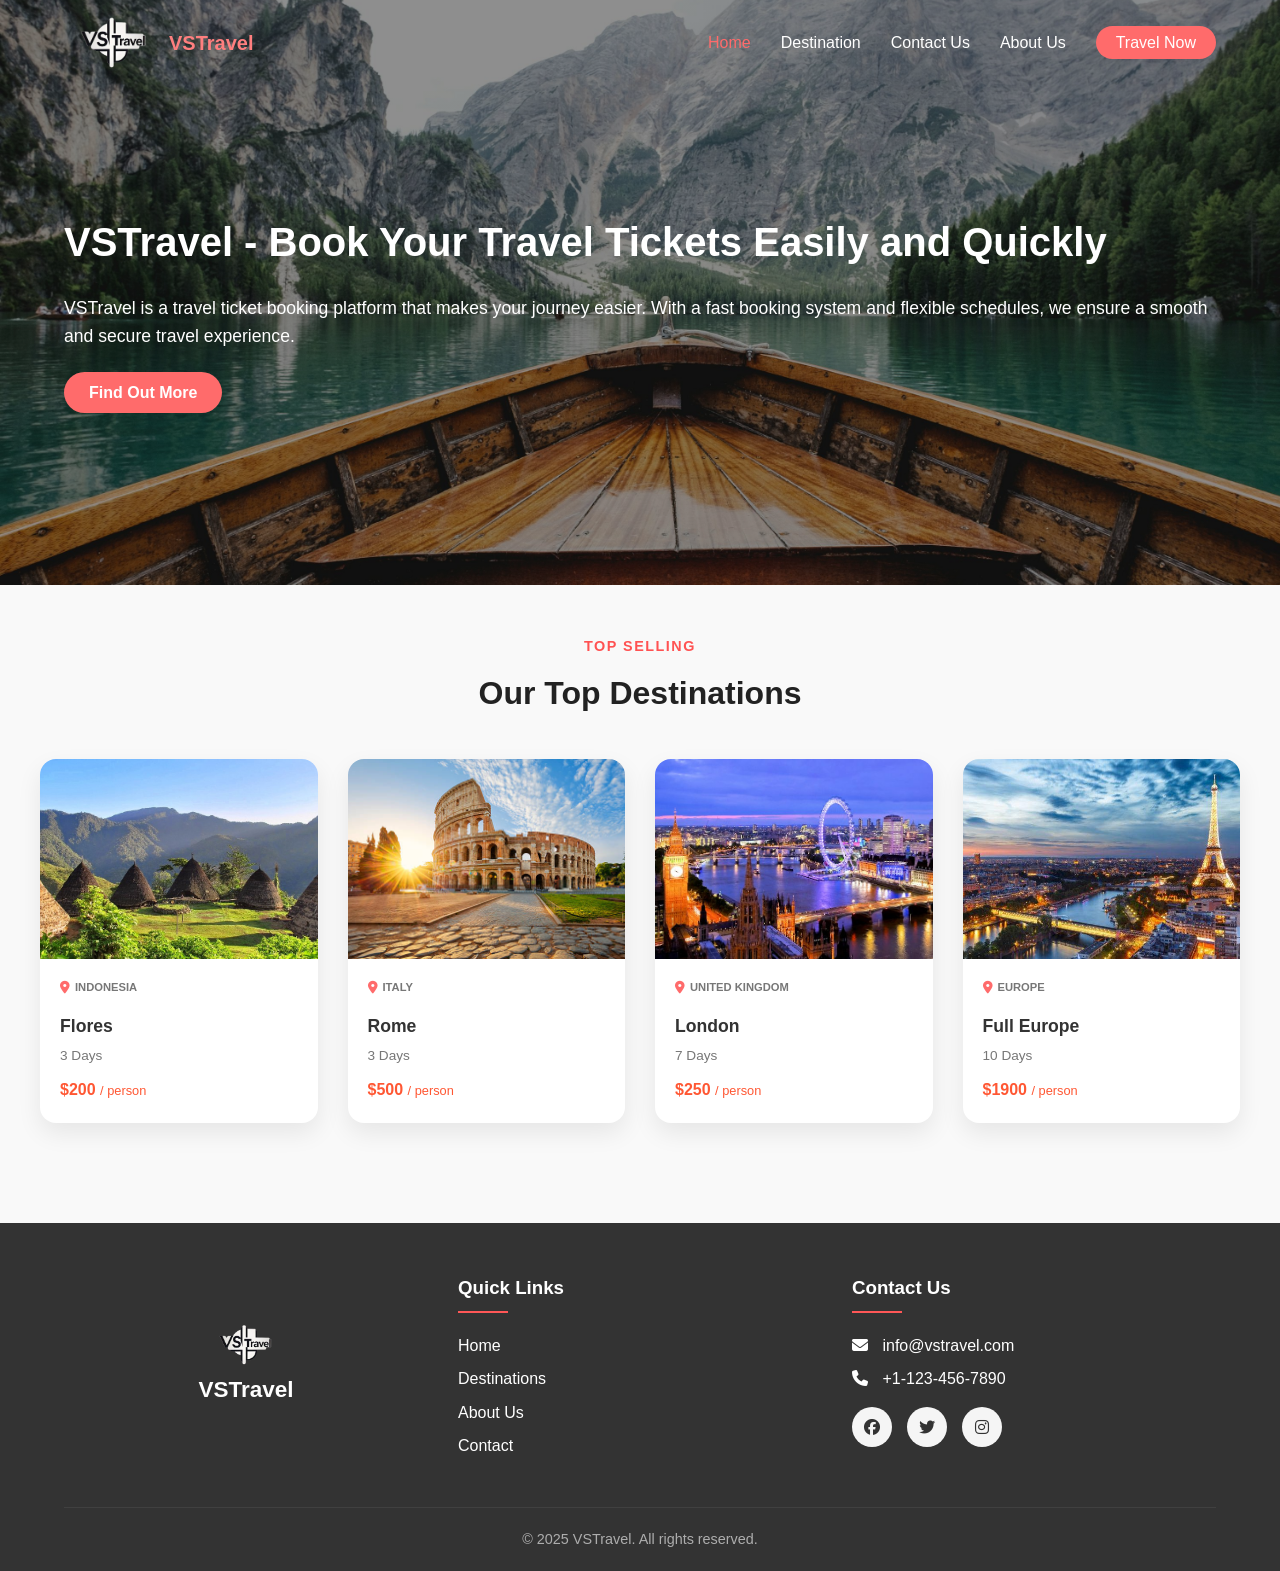
==== index.html @ 36075b46 "Add files via upload" ====
<!DOCTYPE html>
<html lang="en">
    <head>
        <meta charset="UTF-8">
        <meta name="viewport" content="width=device-width, initial-scale=1.0">
        <title>VSTravel - Book Your Travel</title>
        <link rel="stylesheet" href="https://cdnjs.cloudflare.com/ajax/libs/font-awesome/6.4.2/css/all.min.css">
        <link rel="stylesheet" href="Home.css">
    </head>

    <!-- Header -->
    <body>
        <header>
            <nav class="navbar">
                <div class="logo">
                    <img src="Logo-2.png" alt="Logo VSTravel">
                    <span class="brand">VSTravel</span>
                </div>
                
                <ul class="nav-links">
                    <li><a href="index.html" class="active">Home</a></li>
                    <li><a href="Destination.html">Destination</a></li>
                    <li><a href="Contact Us.html">Contact Us</a></li>
                    <li><a href="About Us.html">About Us</a></li>
                    <li><a href="Travel Now.html" class="book-now">Travel Now</a></li>
                </ul>
            </nav>
        </header>

        <!-- Hero Content-->
        <section class="hero">
            <div class="hero-content">
                <h1>VSTravel - Book Your Travel Tickets Easily and Quickly</h1>
                <p>VSTravel is a travel ticket booking platform that makes your journey easier. With a fast booking system and flexible schedules, we ensure a smooth and secure travel experience.</p>
                <a href="Destination.html" class="btn">Find Out More</a>
            </div>
        </section>

        <!-- Bagian Top Selling -->
        <section class="top-selling">
            <h2> TOP SELLING</h2>
            <h3>Our Top Destinations</h3>
            <div class="destinations">
                <div class="destination-card" data-id="1">
                    <img src="HOME 2.jpg" alt="Flores Road Trip">
                    <div class="card-content">
                        <span class="category">
                            <i class="fas fa-map-marker-alt"></i> Indonesia
                        </span>
                        <h3>Flores</h3>
                        <p class="days">3 Days</p>
                        <p class="price">$200 <span>/ person</span></p> 
                    </div>
                </div>

                <div class="destination-card" data-id="2">
                    <img src="HOME 3.jpg" alt="Rome">
                    <div class="card-content">
                        <span class="category">
                            <i class="fas fa-map-marker-alt"></i> Italy
                        </span>
                        <h3>Rome</h3>
                        <p class="days">3 Days</p>
                        <p class="price">$500 <span>/ person</span></p>
                    </div>
                </div>

                <div class="destination-card" data-id="3">
                    <img src="HOME 4.jpg" alt="London">
                    <div class="card-content">
                        <span class="category">
                            <i class="fas fa-map-marker-alt"></i> United Kingdom
                        </span>
                        <h3>London</h3>
                        <p class="days">7 Days</p>
                        <p class="price">$250 <span>/ person</span></p>
                    </div>
                </div>

                <div class="destination-card" data-id="4">
                    <img src="HOME 5.jpg" alt="Europe">
                    <div class="card-content">
                        <span class="category">
                            <i class="fas fa-map-marker-alt"></i> Europe
                        </span>
                        <h3>Full Europe</h3>
                        <p class="days">10 Days</p>
                        <p class="price">$1900 <span>/ person</span></p>
                    </div>
                </div>
            </div>
        </section>

        <!-- Menu Pop Up -->
        <div class="popup-overlay" id="popupOverlay">
            <div class="popup-content">
                <span class="popup-close" id="popupClose">&#10006;</span>
                <img class="popup-image" id="popupImage" src="" alt="Destination">

                <div class="popup-header-content">
                    <h2 class="popup-title" id="popupTitle"></h2>
                    <div class="popup-location">
                        <i class="fas fa-map-marker-alt"></i> <span id="popupCountry"></span>
                    </div>
                </div>

                <div class="popup-details-bar">
                    <div class="popup-detail-item">
                        <span class="popup-detail-label">Duration</span>
                        <span class="popup-detail-value" id="popupDuration"></span>
                    </div>

                    <div class="popup-detail-item">
                        <span class="popup-detail-label">Price</span>
                        <span class="popup-detail-value" id="popupPrice"></span>
                    </div>
                </div>

                <div class="popup-description-content">
                     <p id="popupDescription"></p>
                </div>
                <div class="popup-booking-btn-container">
                    <button class="popup-booking-btn" id="popupBookingBtn">Book Now</button>
                </div>
            </div>
        </div>

        <!-- Footer -->
        <footer>
            <div class="footer-content">
                <div class="footer-logo">
                    <img src="Logo-2.png" alt="VS Travel Logo">
                    <h2>VSTravel</h2>
                </div>

                <div class="footer-column">
                    <h3>Quick Links</h3>
                    <ul>
                        <li><a href="index.html">Home</a></li>
                        <li><a href="Destination.html">Destinations</a></li>
                        <li><a href="About Us.html">About Us</a></li>
                        <li><a href="Contact Us.html">Contact</a></li>
                    </ul>
                </div>

                <div class="footer-column">
                    <h3>Contact Us</h3>
                    <ul>
                        <li><i class="fas fa-envelope"></i> info@vstravel.com</li>
                        <li><i class="fas fa-phone"></i> +1-123-456-7890</li>
                    </ul>
                    <ul class="social-icons">
                        <li><a href="#"><i class="fab fa-facebook"></i></a></li>
                        <li><a href="#"><i class="fab fa-twitter"></i></a></li>
                        <li><a href="#"><i class="fab fa-instagram"></i></a></li>
                    </ul>
                </div>
            </div>

            <div class="footer-bottom">
                <p>&copy; 2025 VSTravel. All rights reserved.</p>
            </div>
        </footer>

        <script src="Home.js"></script>
    </body>
</html>
---- Home.css ----
/* General Styles */
* {
    margin: 0;
    padding: 0;
    box-sizing: border-box;
    font-family: 'Segoe UI', Tahoma, Geneva, Verdana, sans-serif;
}

body {
    background-color: #f9f9f9;
    color: #333;
    line-height: 1.6;
}

a {
    text-decoration: none;
    color: inherit;
}

ul {
    list-style: none;
}

.btn {
    background-color: #FF6B6B;
    color: white;
    border: none;
    padding: 12px 25px;
    border-radius: 30px;
    font-weight: 600;
    cursor: pointer;
    transition: all 0.3s ease;
}

.btn:hover {
    background-color: #FF5252;
    transform: translateY(-2px);
    box-shadow: 0 5px 15px rgba(255, 107, 107, 0.3);
}

/* Header and Navigation */
header {
    position: fixed;
    width: 100%;
    top: 0;
    left: 0;
    background: transparent;
    transition: background 0.3s ease-in-out;
    z-index: 1000;
}

.header-scrolled {
    background: white;
    box-shadow: 0px 4px 10px rgba(0, 0, 0, 0.1);
}

header a {
    color: white; /* Warna teks awal putih */
    transition: color 0.3s ease-in-out;
}

.header-scrolled a {
    color: black; /* Warna teks berubah jadi hitam */
}

.navbar {
    display: flex;
    justify-content: space-between;
    align-items: center;
    padding: 15px 5%;
    margin: 0 auto;
}

.logo {
    display: flex;
    align-items: center;
    gap: 5px;
    border-radius: 8px;
}

.brand {
    font-size: 20px;
    font-weight: bold;
    color: #ff7f7f;
}

.logo img {
    width: 100px;
    height: auto;
}

.nav-links {
    display: flex;
    gap: 30px;
}

.nav-links li a {
    font-weight: 500;
    transition: color 0.3s;
}

.nav-links li a:hover, .nav-links li a.active {
    color: #FF6B6B;
}

.nav-links li a.book-now {
    background-color: #FF6B6B;
    color: white;
    padding: 8px 20px;
    border-radius: 30px;
    transition: all 0.3s;
}

.nav-links li a.book-now:hover {
    background-color: #FF5252;
    transform: translateY(-2px);
    box-shadow: 0 5px 15px rgba(255, 107, 107, 0.3);
}

/* Hero Section */
.hero {
    display: flex;
    padding: 80px 5% 50px; /* Adjusted padding */
    align-items: center;
    background-size: cover;    
    gap: 30px;
    min-height: 65vh; /* Use min-height */
    background-repeat: no-repeat;
    background-position: center;
    background-image: linear-gradient(rgba(0, 0, 0, 0.4), rgba(0, 0, 0, 0.4)), url('BG.jpg');
}

.hero-content {
    flex: 1;
    margin: 0 auto;
    text-align: left;
}

.hero-content h1 {
    font-size: 2.5rem;
    margin-bottom: 20px;
    color: white
}

.hero-content p {
    margin-bottom: 30px;
    color: white;
    font-size: 1.1rem; /* Slightly larger paragraph text */
}

/* About Section */
.about {
    padding: 50px 5%;
    max-width: 1200px;  
    margin: 0 auto;
    text-align: center;
}

.about h2 {
    font-size: 2rem;
    margin-bottom: 20px;
    color: #333;
}

.about p {
    max-width: 800px;
    margin: 0 auto 20px auto; /* Added bottom margin */
    color: #666;
}

/* Top Selling Section */
.top-selling {
    text-align: center;
    padding: 50px 20px;
}

.top-selling h2 { /* Subtitle styling */
    font-size: 0.9rem; /* Adjusted size */
    color: #FF5252;
    font-weight: bold;
    text-transform: uppercase;
    margin-bottom: 10px; /* Increased margin */
    letter-spacing: 1.5px; /* Increased letter spacing */
}

.top-selling h3 { /* Main title styling */
    font-size: 2rem; /* Adjusted size */
    color: #222;
    font-weight: bold;
    margin-bottom: 40px; /* Increased margin */
}

.destinations {
    display: grid; /* Use grid for better responsiveness */
    grid-template-columns: repeat(auto-fill, minmax(250px, 1fr));
    gap: 30px;
    max-width: 1200px; /* Limit width of the destination cards container */
    margin: 0 auto; /* Center the container */
    /* flex-wrap: wrap; Not needed with grid */
}

.destination-card {
    background-color: white;
    border-radius: 16px; /* Matched Destination.css */
    overflow: hidden;
    box-shadow: 0 10px 25px rgba(0, 0, 0, 0.08); /* Matched Destination.css */
    transition: transform 0.3s ease, box-shadow 0.3s ease;    
    cursor: pointer;
    /* width: 280px;  Let grid handle width */
    /* height: 400px; Let content determine height */
    display: flex; /* Use flex for card layout */
    flex-direction: column; /* Stack image and content vertically */
}

.destination-card:hover {
    transform: translateY(-10px);
    box-shadow: 0 12px 20px rgba(0, 0, 0, 0.15);
}

.destination-card img {
    width: 100%;
    height: 200px; /* Fixed height for consistency */
    object-fit: cover; /* Ensure image covers well */
}

.card-content {
    flex-grow: 1; /* Allows content to fill remaining space */
    display: flex;
    flex-direction: column;
    justify-content: space-between; /* Pushes price to bottom */
    padding: 20px;
    text-align: left; /* Align text left for consistency */
}

.category {
    color: #777;
    font-size: 0.7rem; /* Matched Destination.css */
    display: flex; /* Use flex for icon and text */
    align-items: center; /* Align icon and text */
    margin-bottom: 10px;
    font-weight: 600;
    text-transform: uppercase;
}

.category i {
    color: #FF6B6B; /* Matched Destination.css color */
    margin-right: 5px;
    font-size: 0.8rem; /* Matched Destination.css */
}

.destination-card h3 { /* Title inside card */
    font-size: 1.1rem; /* Matched Destination.css */
    font-weight: 700; /* Matched Destination.css */
    color: #333; /* Matched Destination.css */
    margin: 5px 0; /* Matched Destination.css */
}

.days {
    color: #777;
    font-size: 0.85rem; /* Matched Destination.css */
    margin-bottom: 10px;
    margin-top: 0px;
}

.price {
    font-weight: bold;
    color: #FF5733; /* Matched Destination.css */
    font-size: 1rem; /* Matched Destination.css */
    margin-top: auto; /* Push to bottom */
}

.price span {
    font-weight: 500; /* Matched Destination.css */
    font-size: 0.8rem; /* Matched Destination.css */
    color: #FF5733; /* Matched Destination.css */
}

/* Popup Styles - Copied from Destination.css for consistency, ensure CSS class names are distinct if needed */
.popup-overlay {
    position: fixed;
    top: 0;
    left: 0;
    width: 100%;
    height: 100%;
    background-color: rgba(0, 0, 0, 0.7);
    display: none; /* Initially hidden */
    justify-content: center;
    align-items: center;
    z-index: 1000;
    padding: 20px;
}

.popup-content {
    background-color: white;
    padding: 0;
    border-radius: 10px;
    max-width: 600px;
    width: 100%;
    position: relative;
    max-height: 90vh;
    overflow-y: auto;
    box-shadow: 0 5px 15px rgba(0, 0, 0, 0.3);
    animation: fadeIn 0.3s ease-out;
    display: flex;
    flex-direction: column;
}

@keyframes fadeIn {
    from { opacity: 0; transform: translateY(-20px) scale(0.95); }
    to { opacity: 1; transform: translateY(0) scale(1); }
}

.popup-close {
    position: absolute;
    top: 15px;
    right: 15px;
    font-size: 1.5rem;
    color: white;
    cursor: pointer;
    z-index: 10;
    background-color: rgba(0, 0, 0, 0.5);
    width: 35px;
    height: 35px;
    display: flex;
    justify-content: center;
    align-items: center;
    border-radius: 50%;
    transition: all 0.3s;
}

.popup-close:hover {
    background-color: #FF6B6B;
    transform: scale(1.1);
}

.popup-image {
    width: 100%;
    height: 250px;
    object-fit: cover;
    border-top-left-radius: 10px;
    border-top-right-radius: 10px;
}

.popup-header-content { /* Wrapper for title and location */
    padding: 20px 20px 15px 20px;
}

.popup-title {
    font-size: 1.8rem;
    color: #333;
    margin-bottom: 5px;
}

.popup-location {
    color: #666;
    font-size: 0.9rem;
    display: flex;
    align-items: center;
}

.popup-location i {
    color: #FF6B6B;
    margin-right: 8px;
}

.popup-details-bar { /* Renamed from .popup-details for clarity */
    display: flex;
    background-color: #f9f9f9;
    padding: 15px 20px;
    border-top: 1px solid #eee;
    border-bottom: 1px solid #eee;
    gap: 15px;
}

.popup-detail-item {
    flex: 1;
    text-align: center;
}

.popup-detail-label {
    display: block;
    font-size: 0.85rem;
    color: #666;
    margin-bottom: 5px;
    text-transform: uppercase;
}

.popup-detail-value {
    font-weight: bold;
    color: #333;
    font-size: 1rem;
}

.popup-description-content { /* Wrapper for description */
    padding: 20px;
    color: #555;
    line-height: 1.7;
    flex-grow: 1;
}

.popup-booking-btn-container { /* Wrapper for button */
    padding: 20px;
    border-top: 1px solid #eee;
    background-color: white;
    position: sticky;
    bottom: 0;
    border-bottom-left-radius: 10px;
    border-bottom-right-radius: 10px;
}

.popup-booking-btn {
    display: block;
    width: 100%;
    padding: 15px;
    background-color: #FF6B6B;
    color: white;
    border: none;
    border-radius: 30px;
    font-weight: 600;
    font-size: 1rem;
    cursor: pointer;
    transition: all 0.3s;
    text-align: center;
}

.popup-booking-btn:hover {
    background-color: #FF5252;
    transform: translateY(-2px);
    box-shadow: 0 5px 15px rgba(255, 107, 107, 0.3);
}

/* Footer bawah */
footer {
    background-color: #333;
    color: white;
    padding: 50px 5% 20px;
    margin-top: 50px;
}

.footer-content {
    display: grid;
    grid-template-columns: repeat(auto-fit, minmax(200px, 1fr));
    gap: 30px;
    max-width: 1200px;
    margin: 0 auto;
}

.footer-logo {
    font-size: 15px;
    margin-top: 50px; /* This might make the logo lower than other columns */
    display: flex;
    flex-direction: column;
    align-items: center; /* Keep centered for mobile */
    text-align: center; /* Keep centered for mobile */
}

.footer-logo img {
    width: 80px; /* Sesuaikan ukuran logo */
    height: auto;
    margin-bottom: 5px;
}

.footer-column h3 {
    position: relative;
    padding-bottom: 10px;
    margin-bottom: 20px;
}

.footer-column h3::after {
    content: '';
    position: absolute;
    left: 0;
    bottom: 0;
    width: 50px;
    height: 2px;
    background-color: #ff5757;
}

.footer-column ul li {
    margin-bottom: 8px;
}

.footer-column ul li a:hover {
    color: #ff5757;
}

.footer-contact p {
    margin-bottom: 10px;
    opacity: 0.8;
}

.fas { /* Applied globally */
    margin-right: 10px;
}

.social-icons { /* Ensure this class is unique or intended globally */
    display: flex;
    gap: 15px;
    margin-top: 15px;
}

.social-icons a {
    display: flex;
    justify-content: center;
    align-items: center;
    width: 40px;
    height: 40px;
    border-radius: 50%;
    background-color: #f5f5f5;
    color: #333;
    transition: all 0.3s;
}

.social-icons a:hover {
    background-color: #FF6B6B;
    transform: translateY(-3px);
}

.footer-bottom {
    max-width: 1200px;
    margin: 40px auto 0;
    text-align: center;
    padding-top: 20px;
    border-top: 1px solid rgba(255, 255, 255, 0.1);
    opacity: 0.6;
    font-size: 0.9rem;
}

/* Responsive Design */
@media screen and (max-width: 768px) {
    .hero {
        flex-direction: column;
        text-align: center; /* Center text on mobile */
        padding-top: 100px; /* Adjust for header */
    }
    .hero-content {
        text-align: center;
        padding-top: 20px;
    }
    .hero-content h1 {
        font-size: 2rem;
    }
    .hero-content p {
        font-size: 1rem;
    }
    .nav-links {
        display: none; /* Hamburger menu needed */
    }
    .top-selling h3 {
        font-size: 1.6rem;
    }
    .destinations {
        grid-template-columns: 1fr; /* Single column on very small screens */
        gap: 20px;
    }
    .popup-content {
        /* padding: 20px; Covered by inner elements or main padding */
        max-height: 85vh;
    }
    .popup-title {
        font-size: 1.5rem;
    }
     .popup-details-bar {
        flex-direction: column;
        gap: 10px;
        padding: 10px 15px;
    }
    .popup-detail-item {
        text-align: left;
    }
}
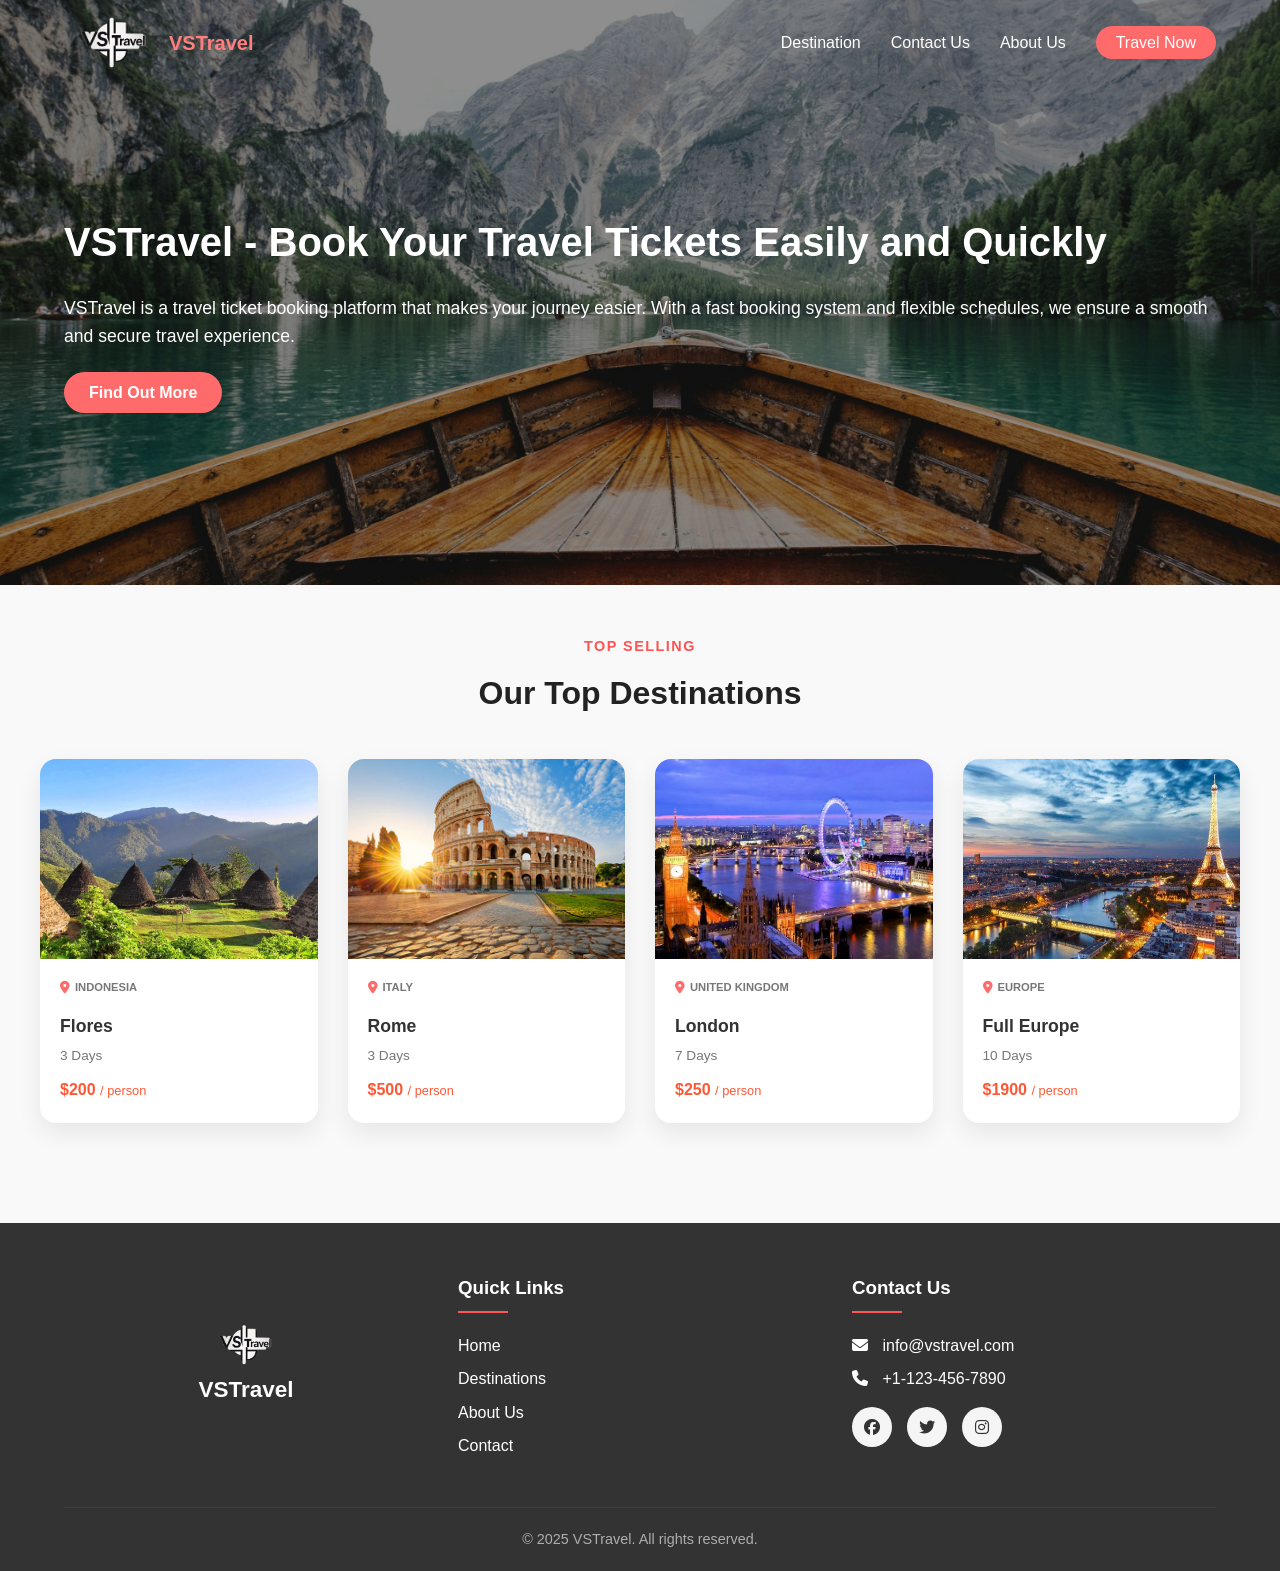
==== commit af9dbed2: "Update index.html" ====
--- a/index.html
+++ b/index.html
@@ -18,7 +18,6 @@
                 </div>
                 
                 <ul class="nav-links">
-                    <li><a href="index.html" class="active">Home</a></li>
                     <li><a href="Destination.html">Destination</a></li>
                     <li><a href="Contact Us.html">Contact Us</a></li>
                     <li><a href="About Us.html">About Us</a></li>
@@ -164,4 +163,5 @@
 
         <script src="Home.js"></script>
     </body>
-</html>+
+</html>
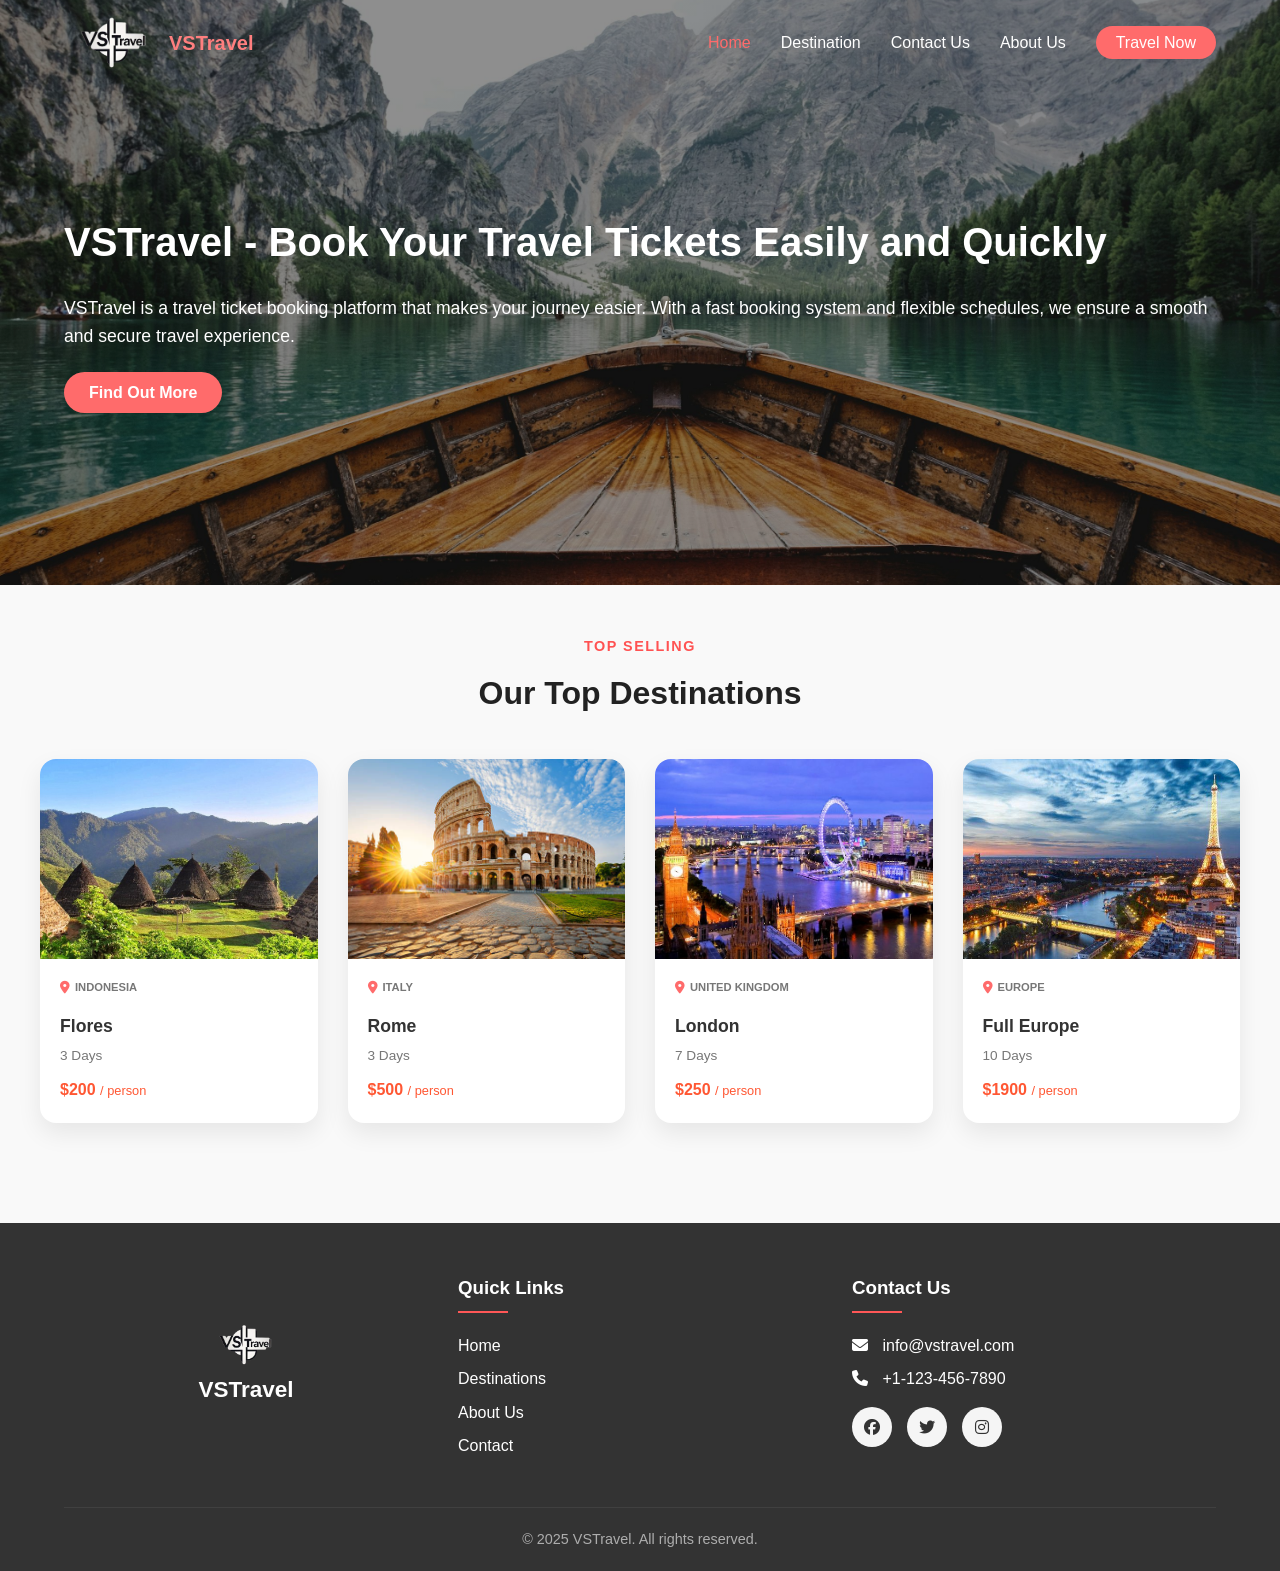
==== commit 67696cbc: "Update index.html" ====
--- a/index.html
+++ b/index.html
@@ -18,6 +18,7 @@
                 </div>
                 
                 <ul class="nav-links">
+                    <li><a href="index.html" class="active">Home</a></li>
                     <li><a href="Destination.html">Destination</a></li>
                     <li><a href="Contact Us.html">Contact Us</a></li>
                     <li><a href="About Us.html">About Us</a></li>
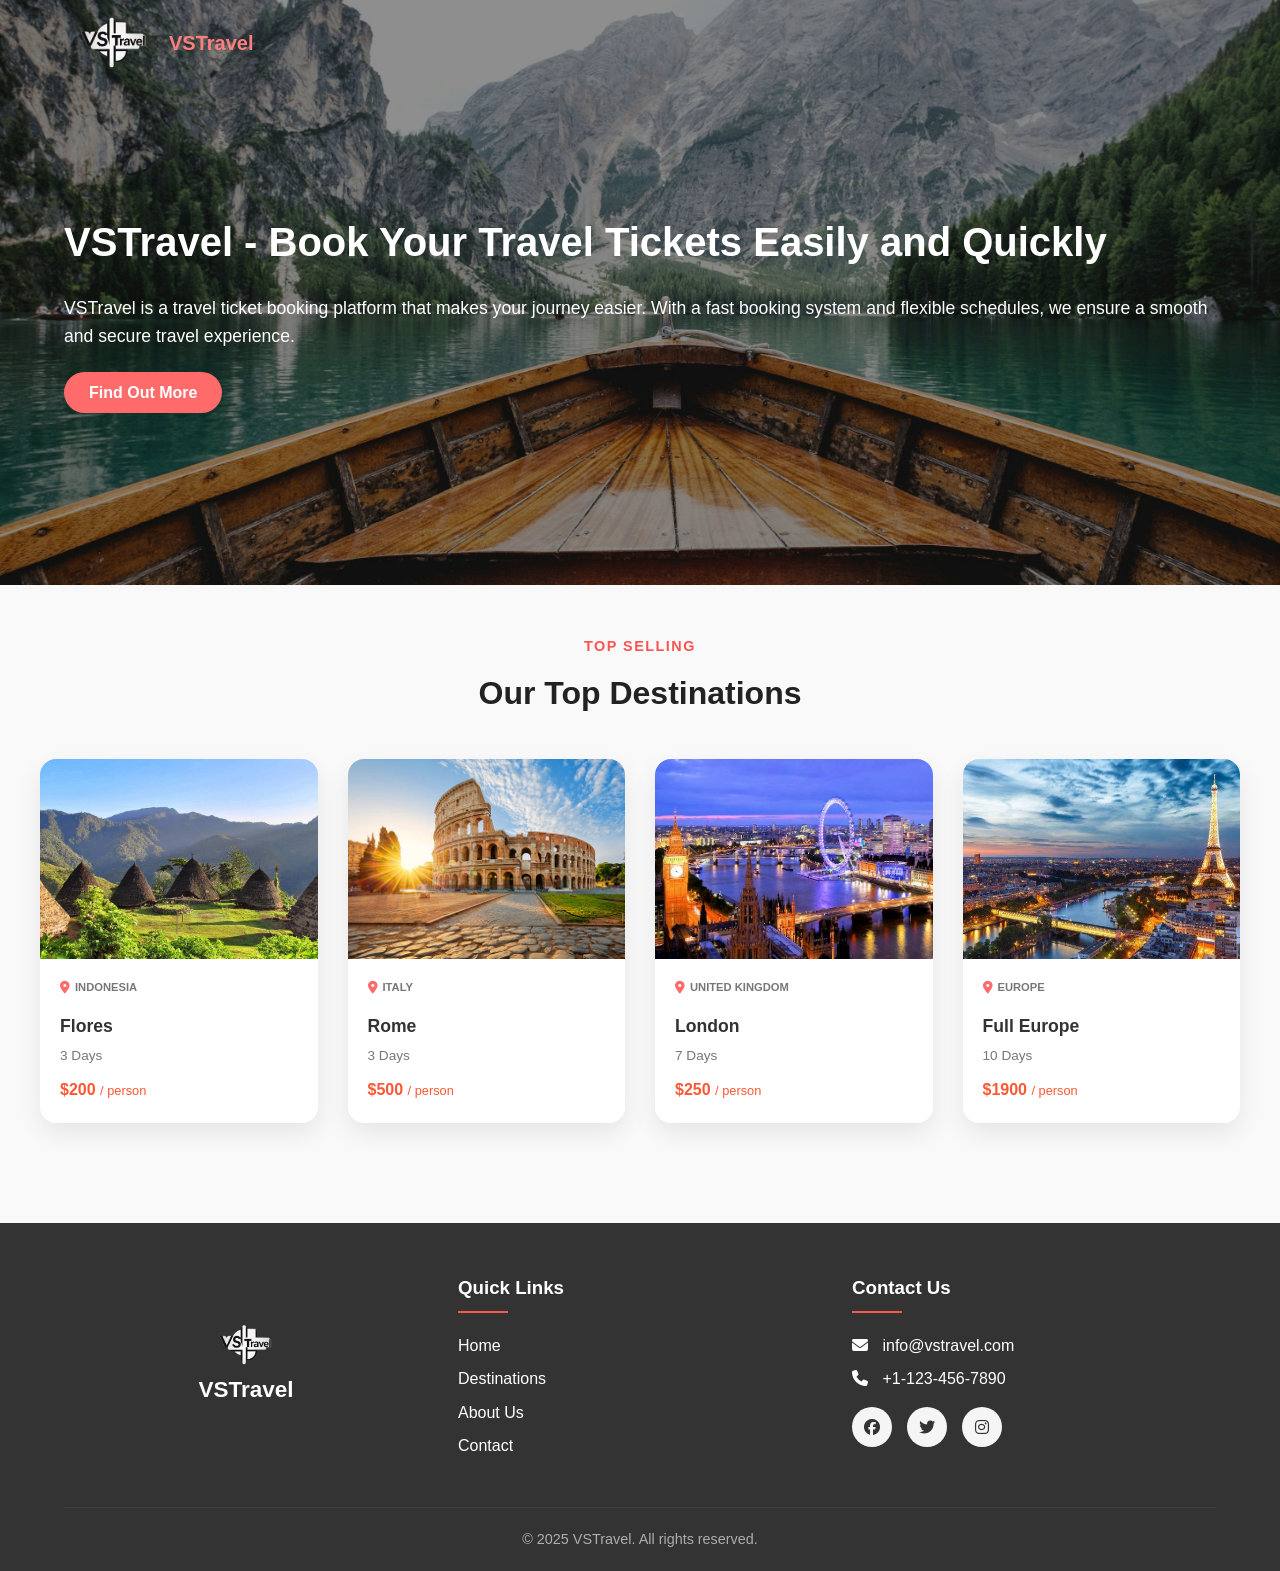
==== commit 8554477e: "Update" ====
--- a/index.html
+++ b/index.html
@@ -18,11 +18,7 @@
                 </div>
                 
                 <ul class="nav-links">
-                    <li><a href="index.html" class="active">Home</a></li>
-                    <li><a href="Destination.html">Destination</a></li>
-                    <li><a href="Contact Us.html">Contact Us</a></li>
-                    <li><a href="About Us.html">About Us</a></li>
-                    <li><a href="Travel Now.html" class="book-now">Travel Now</a></li>
+                    
                 </ul>
             </nav>
         </header>
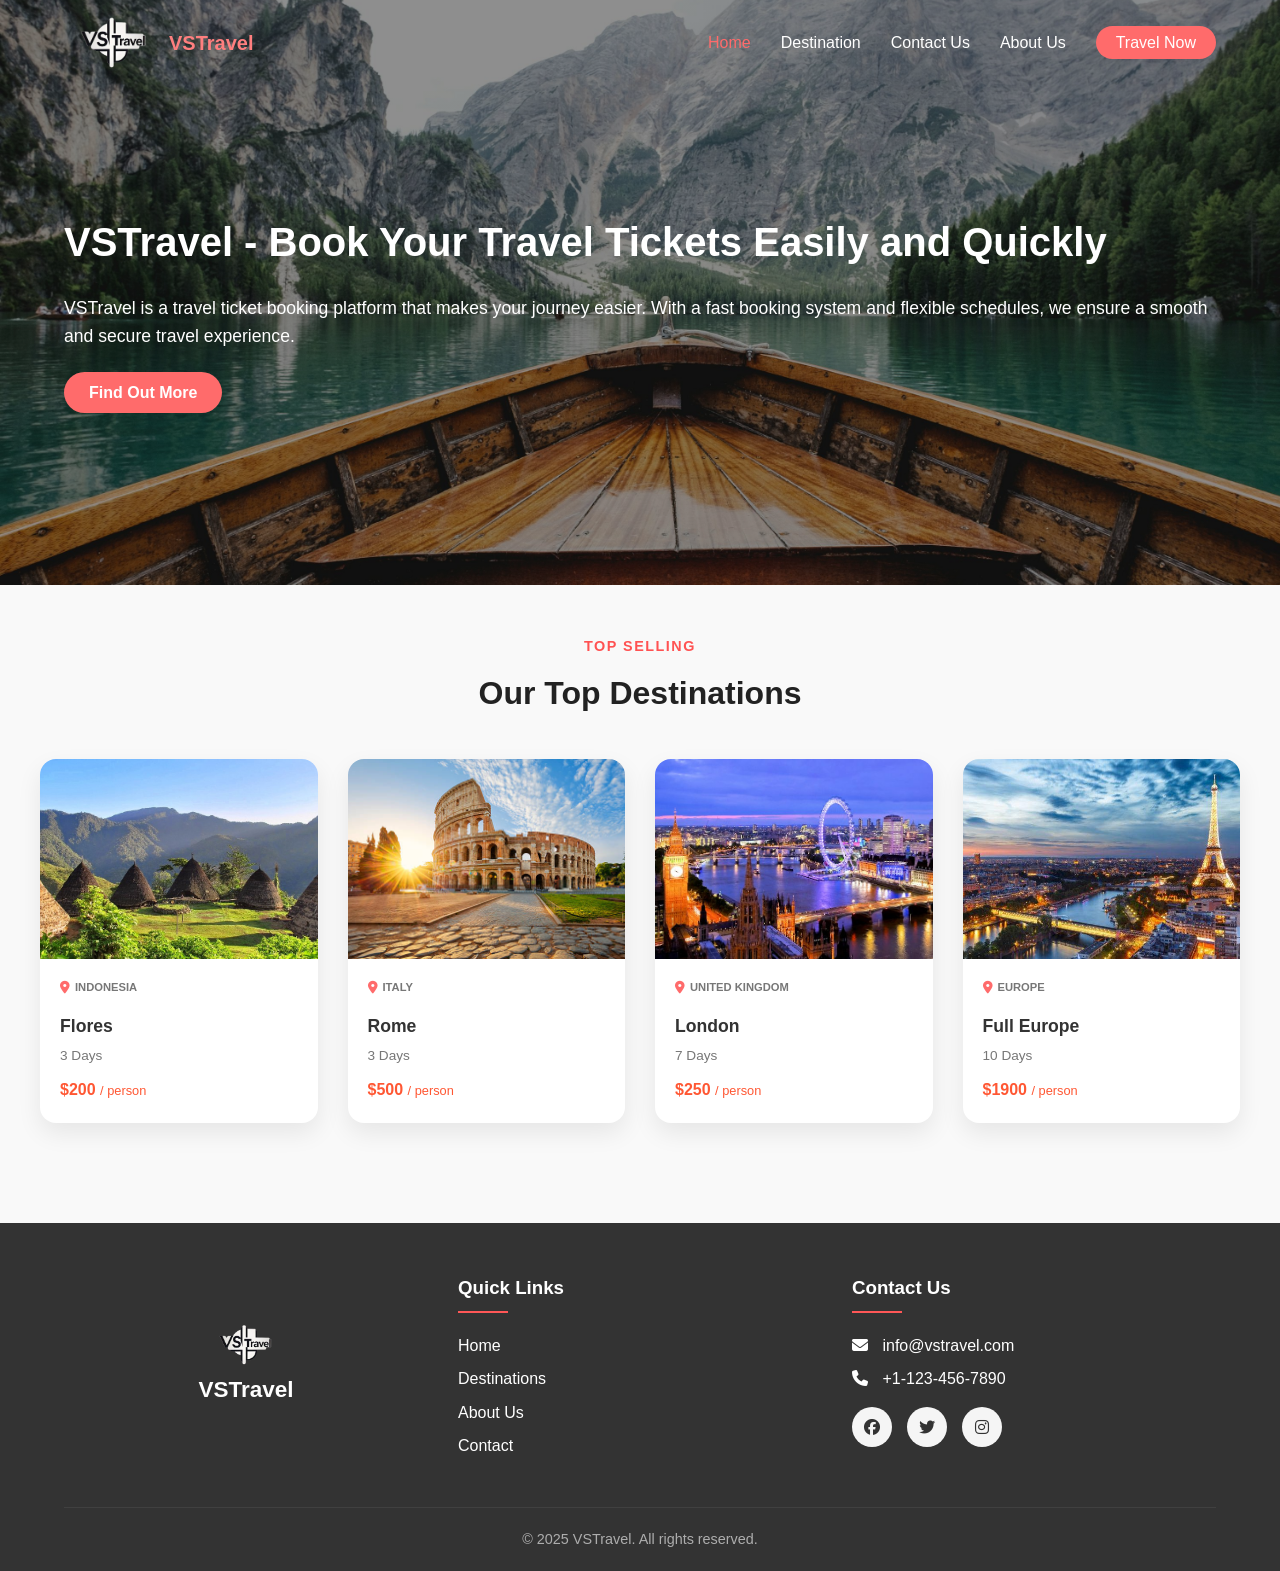
==== commit 28cdf8ed: "Update" ====
--- a/index.html
+++ b/index.html
@@ -18,7 +18,11 @@
                 </div>
                 
                 <ul class="nav-links">
-                    
+                    <li><a href="index.html" class="active">Home</a></li>
+                    <li><a href="Destination.html">Destination</a></li>
+                    <li><a href="Contact Us.html">Contact Us</a></li>
+                    <li><a href="About Us.html">About Us</a></li>
+                    <li><a href="Travel Now.html" class="book-now">Travel Now</a></li>
                 </ul>
             </nav>
         </header>
